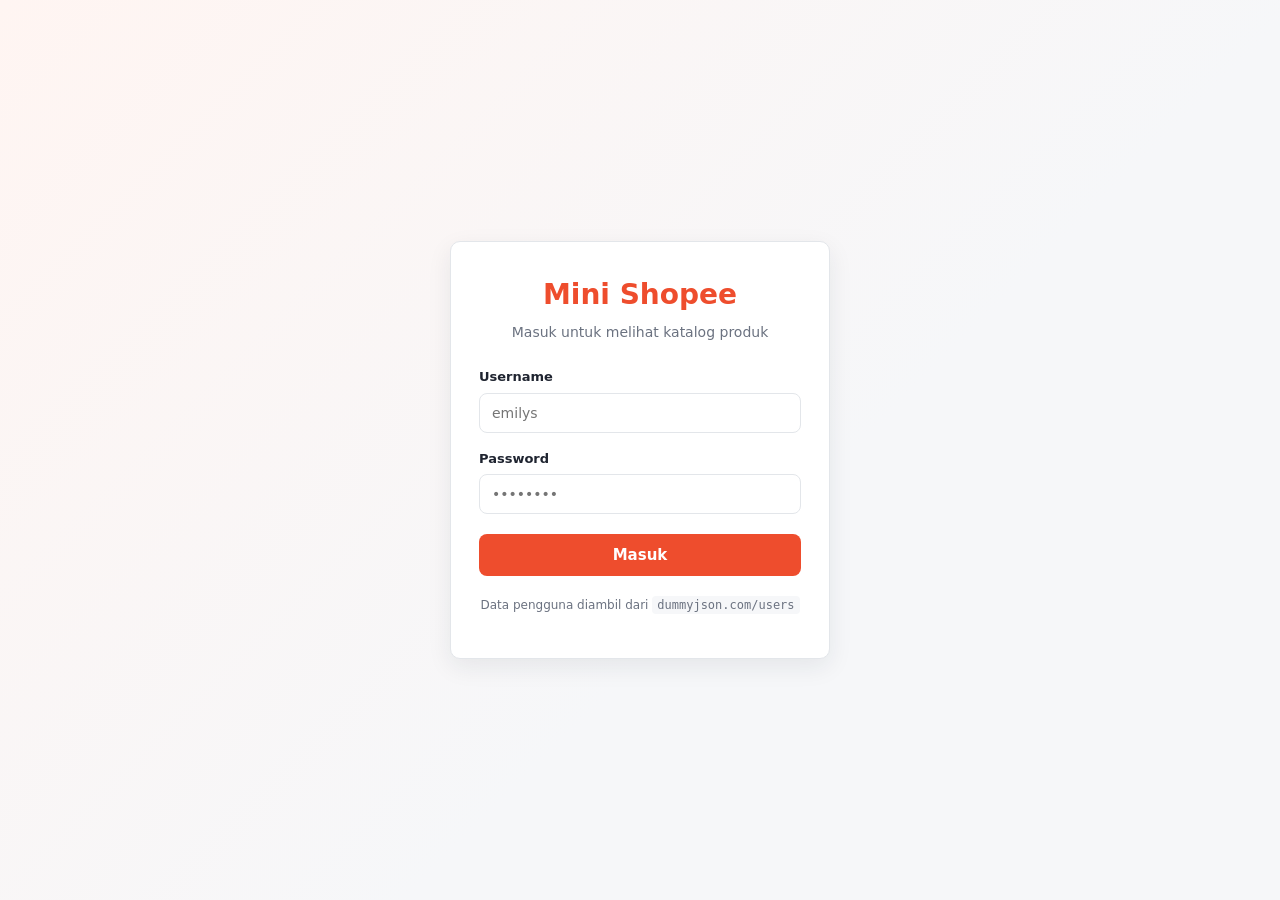
==== login.html @ 444e6878 "initial commit" ====
<!DOCTYPE html>
<html lang="id">
  <head>
    <meta charset="UTF-8" />
    <meta name="viewport" content="width=device-width, initial-scale=1.0" />
    <title>Login — Mini Shopee</title>
    <link rel="stylesheet" href="./css/style.css" />
    <script src="./js/auth.js" defer></script>
  </head>

  <body class="login-body">
    <main class="login-card">
      <header class="login-header">
        <h1 class="login-title">Mini Shopee</h1>
        <p class="login-subtitle">Masuk untuk melihat katalog produk</p>
      </header>

      <!-- Kotak pesan error. Disembunyikan dulu, nanti diisi lewat JS -->
      <div id="error-box" class="error-box" role="alert" hidden></div>

      <form id="login-form" class="login-form" novalidate>
        <div class="field">
          <label for="username">Username</label>
          <input
            type="text"
            id="username"
            name="username"
            placeholder="emilys"
            autocomplete="username"
            required
          />
        </div>

        <div class="field">
          <label for="password">Password</label>
          <input
            type="password"
            id="password"
            name="password"
            placeholder="••••••••"
            autocomplete="current-password"
            required
          />
        </div>

        <button type="submit" id="login-button" class="login-button">
          <span id="login-button-text">Masuk</span>
          <span id="login-spinner" class="spinner" hidden></span>
        </button>
      </form>

      <footer class="login-footer">
        <p>Data pengguna diambil dari <code>dummyjson.com/users</code></p>
      </footer>
    </main>
  </body>
</html>
---- css/style.css ----
/* ============================================
   1. VARIABEL DASAR  (dipakai bersama tim)
   ============================================ */
:root {
  --brand: #ee4d2d;
  --brand-dark: #d73211;
  --bg: #f6f7f9;
  --surface: #ffffff;
  --text: #1f2430;
  --text-muted: #6b7280;
  --border: #e3e6ea;
  --danger: #c0392b;
  --danger-bg: #fdecea;

  --radius: 10px;
  --shadow: 0 8px 24px rgba(31, 36, 48, 0.08);
  --font: "Segoe UI", system-ui, -apple-system, Arial, sans-serif;
}

* {
  box-sizing: border-box;
}

body {
  margin: 0;
  font-family: var(--font);
  color: var(--text);
  background-color: var(--bg);
  line-height: 1.5;
}

/* ============================================
   2. HALAMAN LOGIN
   ============================================ */
.login-body {
  min-height: 100vh;
  display: flex;
  align-items: center;
  justify-content: center;
  padding: 24px;
  background: linear-gradient(135deg, #fff5f2 0%, #f6f7f9 60%);
}

.login-card {
  width: 100%;
  max-width: 380px;
  background-color: var(--surface);
  border: 1px solid var(--border);
  border-radius: var(--radius);
  box-shadow: var(--shadow);
  padding: 32px 28px;
}

.login-header {
  text-align: center;
  margin-bottom: 24px;
}

.login-title {
  margin: 0 0 6px;
  font-size: 28px;
  color: var(--brand);
}

.login-subtitle {
  margin: 0;
  font-size: 14px;
  color: var(--text-muted);
}

/* ---- Form ---- */
.login-form {
  display: flex;
  flex-direction: column;
  gap: 16px;
}

.field {
  display: flex;
  flex-direction: column;
  gap: 6px;
}

.field label {
  font-size: 13px;
  font-weight: 600;
}

.field input {
  padding: 11px 12px;
  font-size: 14px;
  font-family: inherit;
  color: var(--text);
  border: 1px solid var(--border);
  border-radius: 8px;
  background-color: var(--surface);
  transition: border-color 0.15s, box-shadow 0.15s;
}

.field input:focus {
  outline: none;
  border-color: var(--brand);
  box-shadow: 0 0 0 3px rgba(238, 77, 45, 0.15);
}

/* ---- Tombol ---- */
.login-button {
  display: flex;
  align-items: center;
  justify-content: center;
  gap: 10px;
  margin-top: 4px;
  padding: 12px;
  font-size: 15px;
  font-weight: 600;
  font-family: inherit;
  color: #fff;
  background-color: var(--brand);
  border: none;
  border-radius: 8px;
  cursor: pointer;
  transition: background-color 0.15s;
}

.login-button:hover:not(:disabled) {
  background-color: var(--brand-dark);
}

.login-button:disabled {
  cursor: not-allowed;
  opacity: 0.7;
}

/* ---- Spinner loading ---- */
.spinner {
  width: 15px;
  height: 15px;
  border: 2px solid rgba(255, 255, 255, 0.4);
  border-top-color: #fff;
  border-radius: 50%;
  animation: spin 0.6s linear infinite;
}

@keyframes spin {
  to {
    transform: rotate(360deg);
  }
}

/* ---- Kotak error ---- */
.error-box {
  margin-bottom: 16px;
  padding: 11px 13px;
  font-size: 13px;
  color: var(--danger);
  background-color: var(--danger-bg);
  border: 1px solid rgba(192, 57, 43, 0.25);
  border-radius: 8px;
}

.login-footer {
  margin-top: 20px;
  text-align: center;
  font-size: 12px;
  color: var(--text-muted);
}

.login-footer code {
  background-color: var(--bg);
  padding: 2px 5px;
  border-radius: 4px;
}

/* ============================================
   3. NAVBAR + LAYOUT KATALOG  (bagian Ryan)
   Style .toolbar / .product-grid / .modal
   ditambahkan oleh Orang B dan C.
   ============================================ */
.navbar {
  background-color: var(--brand);
  color: #fff;
  box-shadow: var(--shadow);
}

.navbar-inner {
  max-width: 1100px;
  margin: 0 auto;
  padding: 12px 20px;
  display: flex;
  align-items: center;
  justify-content: space-between;
  gap: 16px;
  flex-wrap: wrap;
}

.navbar-brand {
  font-size: 20px;
  font-weight: 700;
}

.navbar-right {
  display: flex;
  align-items: center;
  gap: 14px;
  flex-wrap: wrap;
}

.navbar-greeting {
  font-size: 14px;
}

.cart-button,
.logout-button {
  display: inline-flex;
  align-items: center;
  gap: 7px;
  padding: 7px 13px;
  font-size: 13px;
  font-weight: 600;
  font-family: inherit;
  border-radius: 7px;
  cursor: pointer;
}

.cart-button {
  color: var(--brand);
  background-color: #fff;
  border: none;
}

.cart-badge {
  min-width: 19px;
  padding: 1px 5px;
  font-size: 11px;
  text-align: center;
  color: #fff;
  background-color: var(--brand-dark);
  border-radius: 999px;
}

.cart-total {
  font-size: 13px;
}

.logout-button {
  color: #fff;
  background-color: transparent;
  border: 1px solid rgba(255, 255, 255, 0.6);
}

.logout-button:hover {
  background-color: rgba(255, 255, 255, 0.15);
}

.container {
  max-width: 1100px;
  margin: 0 auto;
  padding: 24px 20px 48px;
}
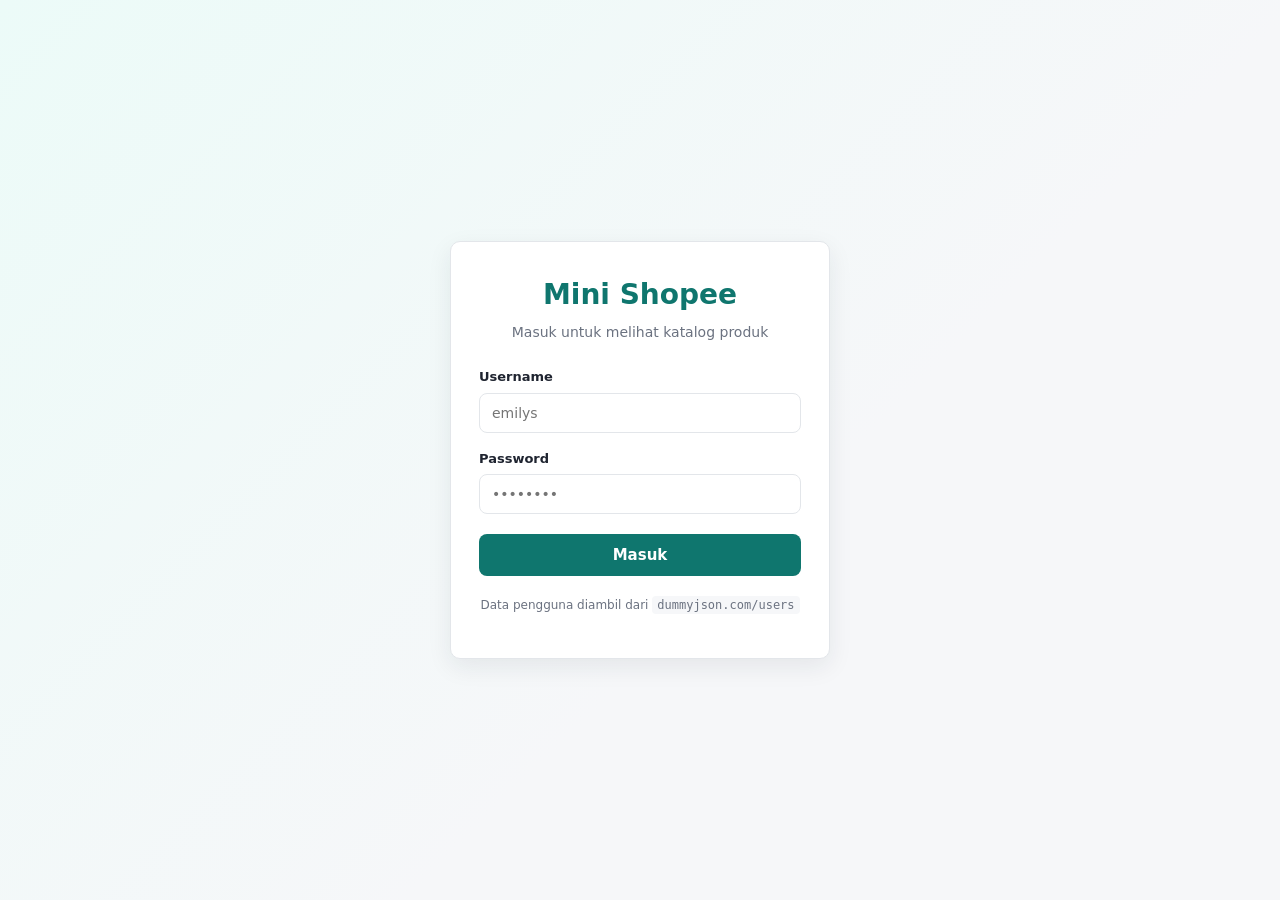
==== commit f9858317: "cleanup + features" ====
--- a/login.html
+++ b/login.html
@@ -3,7 +3,7 @@
   <head>
     <meta charset="UTF-8" />
     <meta name="viewport" content="width=device-width, initial-scale=1.0" />
-    <title>Login — Mini Shopee</title>
+    <title>Mini Shopee</title>
     <link rel="stylesheet" href="./css/style.css" />
     <script src="./js/auth.js" defer></script>
   </head>
@@ -15,7 +15,6 @@
         <p class="login-subtitle">Masuk untuk melihat katalog produk</p>
       </header>
 
-      <!-- Kotak pesan error. Disembunyikan dulu, nanti diisi lewat JS -->
       <div id="error-box" class="error-box" role="alert" hidden></div>
 
       <form id="login-form" class="login-form" novalidate>
--- a/css/style.css
+++ b/css/style.css
@@ -1,9 +1,9 @@
-/* ============================================
-   1. VARIABEL DASAR  (dipakai bersama tim)
-   ============================================ */
+/* declare variabel */
 :root {
-  --brand: #ee4d2d;
-  --brand-dark: #d73211;
+  --brand: #0f766e;
+  --brand-dark: #0b5c55;
+  --brand-tint: #ecfbf8;
+  --brand-ring: rgba(15, 118, 110, 0.18);
   --bg: #f6f7f9;
   --surface: #ffffff;
   --text: #1f2430;
@@ -29,16 +29,14 @@
   line-height: 1.5;
 }
 
-/* ============================================
-   2. HALAMAN LOGIN
-   ============================================ */
+/* login page */
 .login-body {
   min-height: 100vh;
   display: flex;
   align-items: center;
   justify-content: center;
   padding: 24px;
-  background: linear-gradient(135deg, #fff5f2 0%, #f6f7f9 60%);
+  background: linear-gradient(135deg, var(--brand-tint) 0%, var(--bg) 60%);
 }
 
 .login-card {
@@ -68,7 +66,7 @@
   color: var(--text-muted);
 }
 
-/* ---- Form ---- */
+/*  Form  */
 .login-form {
   display: flex;
   flex-direction: column;
@@ -100,10 +98,10 @@
 .field input:focus {
   outline: none;
   border-color: var(--brand);
-  box-shadow: 0 0 0 3px rgba(238, 77, 45, 0.15);
-}
-
-/* ---- Tombol ---- */
+  box-shadow: 0 0 0 3px var(--brand-ring);
+}
+
+/* Tombol */
 .login-button {
   display: flex;
   align-items: center;
@@ -131,7 +129,7 @@
   opacity: 0.7;
 }
 
-/* ---- Spinner loading ---- */
+/* Spinner loading */
 .spinner {
   width: 15px;
   height: 15px;
@@ -147,7 +145,7 @@
   }
 }
 
-/* ---- Kotak error ---- */
+/* Kotak error  */
 .error-box {
   margin-bottom: 16px;
   padding: 11px 13px;
@@ -171,11 +169,6 @@
   border-radius: 4px;
 }
 
-/* ============================================
-   3. NAVBAR + LAYOUT KATALOG  (bagian Ryan)
-   Style .toolbar / .product-grid / .modal
-   ditambahkan oleh Orang B dan C.
-   ============================================ */
 .navbar {
   background-color: var(--brand);
   color: #fff;
@@ -257,3 +250,401 @@
   margin: 0 auto;
   padding: 24px 20px 48px;
 }
+
+.loading-state,
+.empty-state {
+  grid-column: 1 / -1;
+  padding: 40px 0;
+  text-align: center;
+  color: var(--text-muted);
+  font-size: 14px;
+}
+
+.product-grid {
+  display: grid;
+  grid-template-columns: repeat(auto-fill, minmax(200px, 1fr));
+  gap: 18px;
+  margin-top: 20px;
+}
+
+.product-card {
+  display: flex;
+  flex-direction: column;
+  background-color: var(--surface);
+  border: 1px solid var(--border);
+  border-radius: var(--radius);
+  overflow: hidden;
+  cursor: pointer;
+  transition: box-shadow 0.15s, transform 0.15s;
+}
+
+.product-card:hover {
+  box-shadow: var(--shadow);
+  transform: translateY(-5px);
+}
+
+.product-thumb-wrap {
+  position: relative;
+  aspect-ratio: 1 / 1;
+  background-color: var(--bg);
+}
+
+.product-thumb {
+  width: 100%;
+  height: 100%;
+  object-fit: fill;
+  display: contain;
+}
+
+.badge-discount {
+  position: absolute;
+  top: 8px;
+  left: 8px;
+  padding: 3px 7px;
+  font-size: 11px;
+  font-weight: 700;
+  color: #fff;
+  background-color: var(--brand);
+  border-radius: 6px;
+}
+
+.product-body {
+  display: flex;
+  flex-direction: column;
+  gap: 4px;
+  padding: 12px;
+}
+
+.product-category {
+  font-size: 11px;
+  text-transform: uppercase;
+  letter-spacing: 0.03em;
+  color: var(--text-muted);
+}
+
+.product-title {
+  margin: 0;
+  font-size: 14px;
+  font-weight: 600;
+  line-height: 1.3;
+  /* batasi 2 baris biar tinggi kartu konsisten */
+  display: -webkit-box;
+  -webkit-line-clamp: 2;
+  -webkit-box-orient: vertical;
+  overflow: hidden;
+  min-height: 2.6em;
+}
+
+.product-rating {
+  font-size: 12px;
+  color: var(--text-muted);
+}
+
+.product-price-row {
+  display: flex;
+  align-items: baseline;
+  gap: 8px;
+  margin-top: 2px;
+}
+
+.price-current {
+  font-size: 16px;
+  font-weight: 700;
+  color: var(--brand);
+}
+
+.price-old {
+  font-size: 12px;
+  color: var(--text-muted);
+  text-decoration: line-through;
+}
+
+.add-to-cart-btn {
+  margin-top: 8px;
+  padding: 8px 10px;
+  font-size: 13px;
+  font-weight: 600;
+  font-family: inherit;
+  color: #fff;
+  background-color: var(--brand);
+  border: none;
+  border-radius: 7px;
+  cursor: pointer;
+  transition: background-color 0.15s;
+}
+
+.add-to-cart-btn:hover {
+  background-color: var(--brand-dark);
+}
+
+.load-more {
+  display: block;
+  margin: 28px auto 0;
+  padding: 10px 22px;
+  font-size: 14px;
+  font-weight: 600;
+  font-family: inherit;
+  color: var(--brand);
+  background-color: var(--surface);
+  border: 1px solid var(--brand);
+  border-radius: 8px;
+  cursor: pointer;
+  transition: background-color 0.15s;
+}
+
+.load-more:hover {
+  background-color: var(--brand-tint);
+}
+
+/* Modal */
+.modal {
+  position: fixed;
+  inset: 0;
+  display: flex;
+  align-items: center;
+  justify-content: center;
+  padding: 20px;
+  background-color: rgba(31, 36, 48, 0.5);
+  z-index: 100;
+}
+.modal[hidden] { display: none; }
+
+.modal-content {
+  position: relative;
+  width: 100%;
+  max-width: 480px;
+  max-height: 85vh;
+  overflow-y: auto;
+  background-color: var(--surface);
+  border-radius: var(--radius);
+  box-shadow: var(--shadow);
+  padding: 24px;
+}
+
+.modal-close {
+  position: absolute;
+  top: 12px;
+  right: 12px;
+  width: 30px;
+  height: 30px;
+  font-size: 18px;
+  line-height: 1;
+  color: var(--text-muted);
+  background-color: var(--bg);
+  border: none;
+  border-radius: 50%;
+  cursor: pointer;
+}
+
+.modal-close:hover {
+  color: var(--text);
+}
+
+.modal-image {
+  width: 100%;
+  max-height: 220px;
+  object-fit: contain;
+  border-radius: 8px;
+  margin-bottom: 14px;
+}
+
+.modal-title {
+  margin: 0 0 4px;
+  font-size: 18px;
+}
+
+.modal-brand {
+  margin: 0 0 10px;
+  font-size: 13px;
+  color: var(--text-muted);
+}
+
+.modal-price {
+  display: flex;
+  align-items: baseline;
+  gap: 8px;
+  font-size: 18px;
+  font-weight: 700;
+  color: var(--brand);
+}
+
+.modal-rating {
+  margin: 8px 0;
+  font-size: 13px;
+  color: var(--text-muted);
+}
+
+.modal-description {
+  font-size: 13px;
+  line-height: 1.6;
+  color: var(--text);
+}
+
+.modal-add-btn {
+  width: 100%;
+  margin-top: 14px;
+  padding: 11px;
+}
+/* TOOLBAR + PANEL KERANJANG */
+.toolbar {
+  display: flex;
+  gap: 12px;
+  flex-wrap: wrap;
+  margin-bottom: 20px;
+}
+
+.toolbar input[type="search"] {
+  flex: 1 1 240px;
+  padding: 10px 12px;
+  font-size: 14px;
+  font-family: inherit;
+  color: var(--text);
+  background-color: var(--surface);
+  border: 1px solid var(--border);
+  border-radius: 8px;
+}
+
+.toolbar select {
+  padding: 10px 12px;
+  font-size: 14px;
+  font-family: inherit;
+  color: var(--text);
+  background-color: var(--surface);
+  border: 1px solid var(--border);
+  border-radius: 8px;
+  cursor: pointer;
+}
+
+.toolbar input[type="search"]:focus,
+.toolbar select:focus {
+  outline: none;
+  border-color: var(--brand);
+  box-shadow: 0 0 0 3px var(--brand-ring);
+}
+
+/* Panel keranjang */
+.navbar-right {
+  position: relative;
+}
+
+.cart-panel {
+  position: absolute;
+  top: calc(100% + 10px);
+  right: 0;
+  z-index: 20;
+  width: 340px;
+  max-height: 60vh;
+  overflow-y: auto;
+  padding: 16px;
+  color: var(--text);
+  background-color: var(--surface);
+  border: 1px solid var(--border);
+  border-radius: var(--radius);
+  box-shadow: 0 12px 32px rgba(31, 36, 48, 0.18);
+}
+
+.cart-panel[hidden] {
+  display: none;
+}
+
+.cart-panel-title {
+  margin: 0 0 12px;
+  font-size: 16px;
+}
+
+.cart-empty {
+  margin: 0;
+  font-size: 13px;
+  color: var(--text-muted);
+}
+
+.cart-row {
+  display: flex;
+  align-items: center;
+  gap: 10px;
+  padding: 10px 0;
+  border-top: 1px solid var(--border);
+}
+
+.cart-row-thumb {
+  width: 42px;
+  height: 42px;
+  object-fit: cover;
+  background-color: var(--bg);
+  border-radius: 6px;
+}
+
+.cart-row-info {
+  display: flex;
+  flex-direction: column;
+  gap: 2px;
+  flex: 1;
+  min-width: 0;
+}
+
+.cart-row-title {
+  font-size: 13px;
+  font-weight: 600;
+  overflow: hidden;
+  text-overflow: ellipsis;
+  white-space: nowrap;
+}
+
+.cart-row-price {
+  font-size: 12px;
+  color: var(--text-muted);
+}
+
+.cart-row-actions {
+  display: flex;
+  align-items: center;
+  gap: 4px;
+}
+
+.qty-btn {
+  width: 24px;
+  height: 24px;
+  font-size: 13px;
+  font-family: inherit;
+  line-height: 1;
+  color: var(--text);
+  background-color: var(--bg);
+  border: 1px solid var(--border);
+  border-radius: 5px;
+  cursor: pointer;
+}
+
+.qty-btn:hover {
+  border-color: var(--brand);
+  color: var(--brand);
+}
+
+.qty-value {
+  min-width: 18px;
+  font-size: 13px;
+  text-align: center;
+}
+
+.remove-btn:hover {
+  color: #fff;
+  background-color: var(--danger);
+  border-color: var(--danger);
+}
+
+.cart-clear {
+  width: 100%;
+  margin-top: 14px;
+  padding: 9px;
+  font-size: 13px;
+  font-family: inherit;
+  color: var(--danger);
+  background-color: var(--danger-bg);
+  border: 1px solid rgba(192, 57, 43, 0.25);
+  border-radius: 7px;
+  cursor: pointer;
+}
+
+.cart-clear:hover {
+  color: #fff;
+  background-color: var(--danger);
+}
